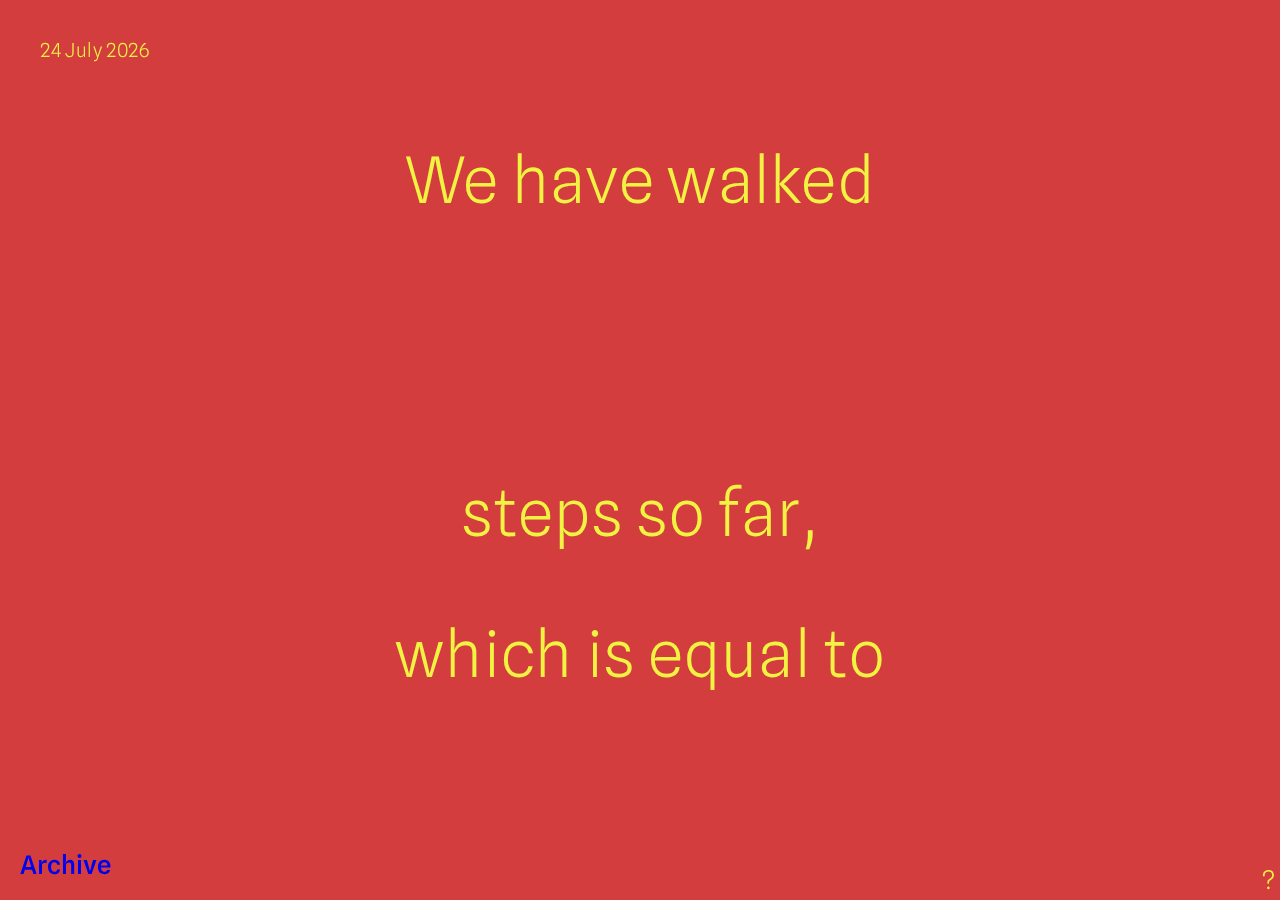
==== webapp/index.html @ 4735aadb "CSS update" ====
<!DOCTYPE HTML>
<html>
<head>
	<meta charset="UTF-8">
	<meta name="robots" content="index,follow">
	<meta name="apple-mobile-web-app-capable" content="yes">
	<meta name="viewport" content="height=device-height, initial-scale=1, maximum-scale=1, user-scalable=no">
	<meta name="description" content="Anna's coding experiments.">
	<title>Walk-er Step Count Challenge 2022 |
		<script> var today = new Date();
		var dd = String(today.getDate()).padStart(2, '0');
		var mm = today.toLocaleString('default', { month: 'long' });
		today = dd + ' ' + mm;
		document.write(today);</script>
	</title>
	<link rel="icon" type="image/x-icon" href="favicon.ico">
  <link rel="stylesheet" type="text/css" href="Jan13.css">
	<link rel="preconnect" href="https://fonts.gstatic.com" crossorigin>
	<link href="https://fonts.googleapis.com/css2?family=Spline+Sans:wght@300;500;600;700&display=swap" rel="stylesheet">
	<script src='https://ajax.googleapis.com/ajax/libs/jquery/3.2.1/jquery.min.js'></script>

<!--	<script src="Color_change.js"></script> -->

</head>
<body>
	<div class="left"><p class="date">
		<script>
			var today = new Date();
			var dd = String(today.getDate()).padStart(2, '0');
			var mm = today.toLocaleString('default', { month: 'long' });
			var yyyy = today.getFullYear();
			today = dd + ' ' + mm + ' ' + yyyy;
			document.write(today);
		</script>
	</p></div>

	<div class="center">
			<p id="above"></br>We have walked</p>
			<p id="totalresult"></p>
			<p id="below">steps so far,</p>
			<p id="above">which is equal to</p>
			<p id="KMresult"></p>
	</div>
<div class="tooltip">?
  <span class="tooltiptext"><b>UPDATE 13 January 2021</b></br> Added in today's date and new data field.</br></br>//</br></br>Anna likes to have fun with the code using the data from our walking challenge. Last year she used AfterEffects to produce a wondrous data-driven animation, and this year she is going to chronicle a different coding project day-by-day (or, more likely, whenever she has time and feels like it).</br></br>Each iteration will build on the one before (maybe) and Anna has no idea where it will end up, and that's OK by her.</span>
</div>

<script>
	//create the arrays we're about to call.
	var Steps_Total = [];
	var KM_Total = [];

$(document).ready(function(){
//Get data for total steps
$.getJSON('https://opensheet.elk.sh/1ge_ZNYXJvtNHTmuO9qp8sUx2IMug40MvEsmrXa7KXDY/TOT',
//total steps
function (data) {
		for (var i = 0; i < data.length; i++) {
			 Steps_Total.push(data[i].STEPS_TOTAL);
			 //console.log("we walked " + new Intl.NumberFormat().format(Steps_Total));
			 const Steps_Total_Format = new Intl.NumberFormat().format(Steps_Total);
			 console.log(Steps_Total_Format);
			 document.getElementById("totalresult").innerHTML = Steps_Total_Format;
			 KM_Total.push(data[i].KM_TOTAL);
			 const KM_Total_Format = new Intl.NumberFormat().format(KM_Total) + ' kilometres.';
			 console.log(KM_Total_Format);
			 document.getElementById("KMresult").innerHTML = KM_Total_Format;
		}
	}
);
})
</script>

</script>
</body>
<footer>
	<a href="archive_index.html">Archive</a>
</footer>
</html>
---- webapp/Jan13.css ----
body {
  background-color: #d33d3e;
  font-family: 'Spline Sans', sans-serif;
  text-align: center;
  color: #f0f342;
  font-weight: 300;
  overflow: hidden;
}

.center {
  vertical-align: center;
}

.date {
  position: fixed;
  top: 20px;
  left: 40px;
  font-size: 1.5vw;
  letter-spacing: 0.05vw;
  text-align: left;
  margin-bottom: 1000px;
}

p {
  color: #f0f342;
  font-weight: 300;
  border: 0px solid green;
}

footer{
  position: fixed;
  bottom: 20px;
  left: 20px;
  color: #f0f342;
  font-size: 2vw;
  font-weight: 500;
  text-align: left;
  height:auto;

}

#above{
    font-size: 5vw;
    letter-spacing: 0.1vw;
}

#below{
  font-size: 5vw;
  letter-spacing: 0.1vw;
}

#KMresult{
  font-weight: 700;
  font-size: 10vw;
  line-height: 0.01vw;
  letter-spacing: 0.1vw;
}

#totalresult {
  font-weight: 700;
  font-size: 20vw;
  line-height: 0.01vw;
  letter-spacing: 1vw;
}

/* Hyperlink styling */

a:link {
  text-decoration: none;
}

a:visited {
  text-decoration: none;
}

a:hover {
  text-decoration: underline;
}

a:active {
  text-decoration: underline;
}

.tooltip {
  position: fixed;
  bottom: 5px;
  right: 5px;
  font-size: 2vw;
  text-align: left;
  height:auto;
}

.tooltip .tooltiptext {
  visibility: hidden;
  width: 37vw;
  height: auto;
  border-radius: 6px;
  border-color: #48d244;
  border-width: 5px;
  background-color: white;
  padding: 2vw;
  font-weight: 300;
  color: #d33d3e;
  line-height: 1.2;
  bottom: 100%;

  /* Position the tooltip */
  position: absolute;
  z-index: 1;
  right: 105%;
}

.tooltip:hover .tooltiptext {
  visibility: visible;
}
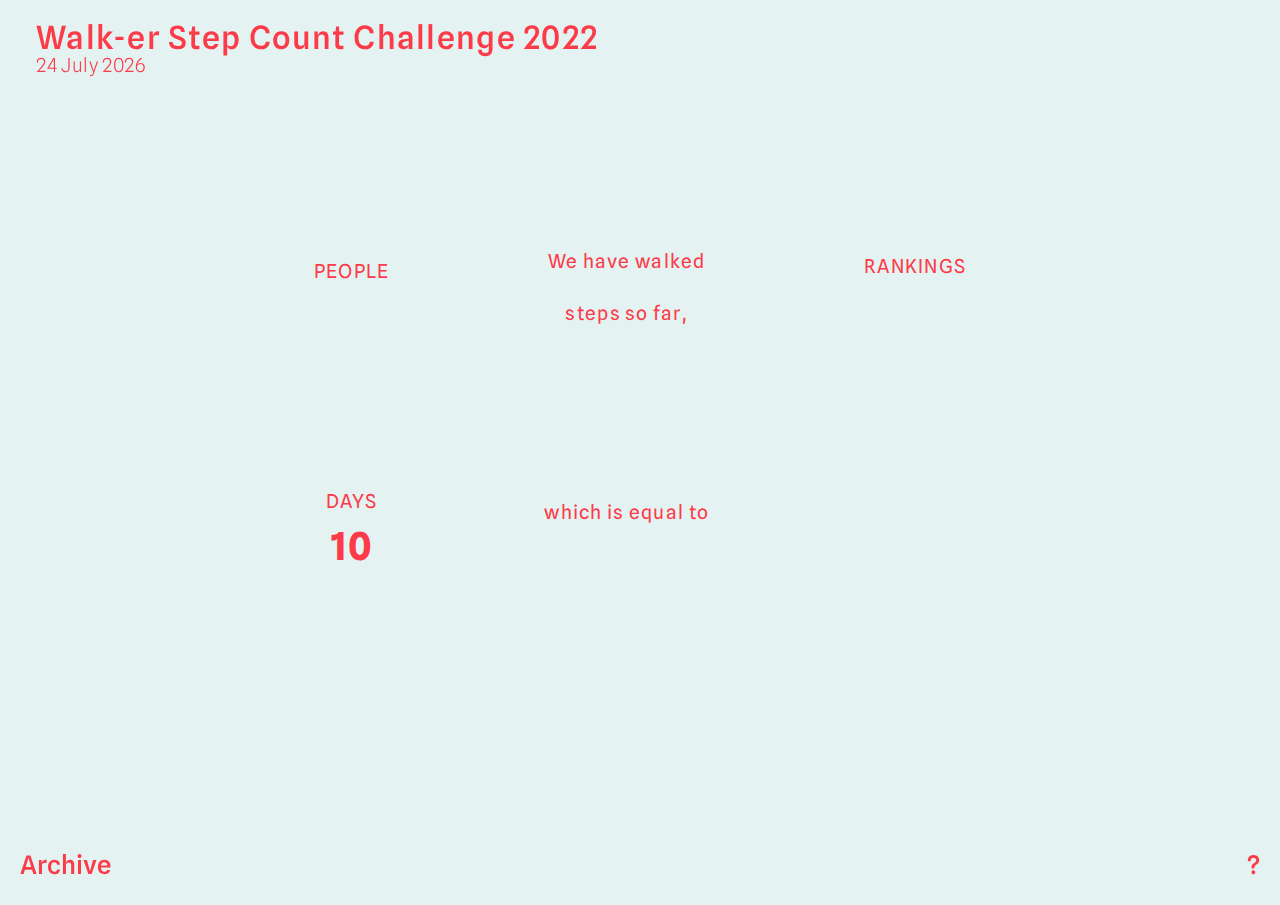
==== commit e9b9078a: "Dashboard" ====
--- a/webapp/index.html
+++ b/webapp/index.html
@@ -14,66 +14,130 @@
 		document.write(today);</script>
 	</title>
 	<link rel="icon" type="image/x-icon" href="favicon.ico">
-  <link rel="stylesheet" type="text/css" href="Jan13.css">
+  <link rel="stylesheet" type="text/css" href="dashboard.css">
 	<link rel="preconnect" href="https://fonts.gstatic.com" crossorigin>
-	<link href="https://fonts.googleapis.com/css2?family=Spline+Sans:wght@300;500;600;700&display=swap" rel="stylesheet">
+	<link href="https://fonts.googleapis.com/css2?family=Spline+Sans:wght@300;400;500;600;700&display=swap" rel="stylesheet">
 	<script src='https://ajax.googleapis.com/ajax/libs/jquery/3.2.1/jquery.min.js'></script>
 
-<!--	<script src="Color_change.js"></script> -->
+<script>
+		//create the arrays we're about to call.
+		var Steps_Total = [];
+		var input_IND = [];
+		var KM_Total = [];
+		var ppl_len = [];
+		var days_len = [];
+				var rank_1 = [];
+		var steps_avg = [];
+
+	$(document).ready(function(){
+	//Get data for total steps
+	$.getJSON('https://opensheet.elk.sh/1ge_ZNYXJvtNHTmuO9qp8sUx2IMug40MvEsmrXa7KXDY/TOT',
+	//TOT
+	function (data) {
+			for (var i = 0; i < data.length; i++) {
+				Steps_Total.push(data[i].STEPS_TOTAL);
+				//console.log("we walked " + new Intl.NumberFormat().format(Steps_Total));
+				const Steps_Total_Format = new Intl.NumberFormat().format(Steps_Total);
+				console.log(Steps_Total_Format);
+				document.getElementById("totalresult").innerHTML = Steps_Total_Format;
+
+				KM_Total.push(data[i].KM_TOTAL);
+				const KM_Total_Format = new Intl.NumberFormat().format(KM_Total) + ' km';
+				console.log(KM_Total_Format);
+				document.getElementById("KMresult").innerHTML = KM_Total_Format;
+			}
+		}
+		);
+
+		$.getJSON('https://opensheet.elk.sh/1ge_ZNYXJvtNHTmuO9qp8sUx2IMug40MvEsmrXa7KXDY/IND',
+		//IND
+		function (data) {
+				for (var i = 0; i < data.length; i++) {
+					 //input_IND.push({'rank': data[i].RANK, 'name': data[i].NAME});
+					 if (data[i].Status == "Valid" ) {
+						 input_IND.push(data)
+					 		};
+							input_IND = data
+				 input_IND.sort((a, b) => (a.RANK > b.RANK) ? 1 : -1)
+					 		};
+				data = input_IND
+						console.log(input_IND)
+
+				//RANKINGS
+																		$.each(input_IND, function(index, {RANK, NAME, StepsTotal}){
+            			$("#rank_1").append(RANK + '&emsp;'+ NAME + '&emsp;'+ StepsTotal + '<br>');
+								})
+
+								;
+
+				//Number of people
+							document.getElementById("ppl_len").innerHTML = input_IND.length -1
+
+					// KM_Total.push(data[i].KM_TOTAL);
+				//	 const KM_Total_Format = new Intl.NumberFormat().format(KM_Total) + ' km';
+					// console.log(KM_Total_Format);
+					// document.getElementById("KMresult").innerHTML = KM_Total_Format;
+
+			}
+			);
+
+		})
+
+
+
+		</script>
+	</script>
 
 </head>
+
+
+<header><p class="page_title">Walk-er Step Count Challenge 2022</p>
+	<p class="date"><script>
+		var today = new Date();
+		var dd = String(today.getDate()).padStart(2, '0');
+		var mm = today.toLocaleString('default', { month: 'long' });
+		var yyyy = today.getFullYear();
+		today = dd + ' ' + mm + ' ' + yyyy;
+		document.write(today);
+		</script></p>
+</header>
 <body>
-	<div class="left"><p class="date">
-		<script>
-			var today = new Date();
-			var dd = String(today.getDate()).padStart(2, '0');
-			var mm = today.toLocaleString('default', { month: 'long' });
-			var yyyy = today.getFullYear();
-			today = dd + ' ' + mm + ' ' + yyyy;
-			document.write(today);
-		</script>
-	</p></div>
+<div class="container">
 
-	<div class="center">
-			<p id="above"></br>We have walked</p>
-			<p id="totalresult"></p>
-			<p id="below">steps so far,</p>
-			<p id="above">which is equal to</p>
-			<p id="KMresult"></p>
-	</div>
-<div class="tooltip">?
-  <span class="tooltiptext"><b>UPDATE 13 January 2021</b></br> Added in today's date and new data field.</br></br>//</br></br>Anna likes to have fun with the code using the data from our walking challenge. Last year she used AfterEffects to produce a wondrous data-driven animation, and this year she is going to chronicle a different coding project day-by-day (or, more likely, whenever she has time and feels like it).</br></br>Each iteration will build on the one before (maybe) and Anna has no idea where it will end up, and that's OK by her.</span>
-</div>
 
-<script>
-	//create the arrays we're about to call.
-	var Steps_Total = [];
-	var KM_Total = [];
+	<div class="box-B">
+		<div class="item-lead">PEOPLE</div>
+		<div class="item-data"><p id="ppl_len"></p></div>
+		</div>
 
-$(document).ready(function(){
-//Get data for total steps
-$.getJSON('https://opensheet.elk.sh/1ge_ZNYXJvtNHTmuO9qp8sUx2IMug40MvEsmrXa7KXDY/TOT',
-//total steps
-function (data) {
-		for (var i = 0; i < data.length; i++) {
-			 Steps_Total.push(data[i].STEPS_TOTAL);
-			 //console.log("we walked " + new Intl.NumberFormat().format(Steps_Total));
-			 const Steps_Total_Format = new Intl.NumberFormat().format(Steps_Total);
-			 console.log(Steps_Total_Format);
-			 document.getElementById("totalresult").innerHTML = Steps_Total_Format;
-			 KM_Total.push(data[i].KM_TOTAL);
-			 const KM_Total_Format = new Intl.NumberFormat().format(KM_Total) + ' kilometres.';
-			 console.log(KM_Total_Format);
-			 document.getElementById("KMresult").innerHTML = KM_Total_Format;
-		}
-	}
-);
-})
-</script>
+	<div class="box-C">
+		<div class="item-lead">DAYS</div>
+		<div class="item-data"><p id="days_len">10</p></div>
+		</div>
 
-</script>
+		<div class="box-D">
+			<div class="item-lead">We have walked</div>
+			<div class="item-data-bigger"><p id="totalresult"></p></div>
+			<div class="item-lead">steps so far,</div>
+			</div>
+
+	<div class="box-E">
+				<div class="item-lead">which is equal to</div>
+					<div class="item-data-big"><p id="KMresult"></p></div>
+		</div>
+
+	<div class="box-F">
+		<div class="item-lead">RANKINGS</div>
+		<div class="item-data-ranking"><p id="rank_1"></p></div>
+		</div>
+
+
+
 </body>
 <footer>
 	<a href="archive_index.html">Archive</a>
+	<div class="tooltip">?
+	  <span class="tooltiptext"><b>UPDATE 21 January 2021</b></br>Pulling in data from another sheet and arranging data to give rankings. Experimenting with CSS grids with some effect.</br></br>//</br></br>Anna likes to have fun with the code using the data from our walking challenge. Last year she used AfterEffects to produce a wondrous data-driven animation, and this year she is going to chronicle a different coding project day-by-day (or, more likely, whenever she has time and feels like it).</br></br>Each iteration will build on the one before (maybe) and Anna has no idea where it will end up, and that's OK by her.</span>
+	</div>
 </footer>
 </html>
--- a/webapp/dashboard.css
+++ b/webapp/dashboard.css
@@ -0,0 +1,200 @@
+:root {
+  --fg: #fc3b49;
+  --bg: #e5f2f2;
+}
+
+*{
+  margin: auto;
+  padding: 0px;
+  
+  color: var(--fg);
+}
+body {
+  background-color: var(--bg);
+  width: 80vh;
+  font-family: 'Spline Sans', sans-serif;
+  text-align: center;
+  color: var(--fg);
+  font-weight: 300;
+}
+
+header{
+  width: 100%;
+  height: 10vw;
+  background-color: var(--bg);
+}
+
+footer{
+  position: fixed;
+  bottom: 20px;
+  left: 20px;
+  font-size: 2vw;
+  font-weight: 500;
+  text-align: left;
+  height:auto;
+}
+
+.page_title {
+  position: fixed;
+  top: 2vh;
+  left: 4vh;
+  font-size: 2.5vw;
+  letter-spacing: 0.1vw;
+  text-align: left;
+  font-weight: 500;
+}
+
+.date {
+  position: fixed;
+  top: 6vh;
+  left: 4vh;
+  font-size: 1.5vw;
+  letter-spacing: 0.05vw;
+  text-align: left;
+  margin-bottom: 1000px;
+}
+
+p {
+  color: var(--fg);
+  border: 0px solid green;
+}
+
+
+.container {
+  height: 65vh;
+  display: grid;
+  grid-template-areas:
+    "B D D D F"
+    "C E E E A"
+    "H H H H H";
+  column-gap:  20px;
+  row-gap:  50px;
+  margin: 5vw 0px 10vw;
+  }
+
+[class^="box-"] {
+/* To place the letter at the center */
+  display: grid;
+
+  height: 10vh; /* y / x */
+    /*-width: 2px 0px 3px;
+  padding: 10px 0px 15px;*/
+}
+
+.box-A{
+  grid-area: A;
+
+}
+.box-B{
+  grid-area: B;
+}
+.box-C{
+  grid-area: C;
+}
+.box-D{
+  grid-area: D;
+
+}
+.box-E{
+  grid-area: E;
+}
+.box-F{
+  grid-area: F;
+}
+.box-G{
+  grid-area: G;
+}
+.box-H{
+  grid-area: H;
+}
+
+.item-lead{
+  font-size: 1.5vw;
+  letter-spacing: 0.1vw;
+  text-align: left;
+  font-weight: 400;
+
+}
+
+.item-data{
+  font-size: 3vw;
+  letter-spacing: 0.05vw;
+  text-align: left;
+  font-weight: 700;
+}
+
+.item-data-big{
+  font-size: 5vw;
+  letter-spacing: 0.05vw;
+  text-align: left;
+  font-weight: 700;
+}
+
+.item-data-bigger{
+  font-size: 7vw;
+  letter-spacing: 0.05vw;
+  text-align: left;
+  font-weight: 700
+
+}
+
+.item-data-ranking{
+  font-size: 1.8vw;
+  letter-spacing: 0.05vw;
+  text-align: left;
+  font-weight: 600;
+  margin-top: 2vh;
+  line-height: 1.5;
+}
+
+/* Hyperlink styling */
+
+a:link {
+  text-decoration: none;
+}
+
+a:visited {
+  text-decoration: none;
+}
+
+a:hover {
+  text-decoration: underline;
+}
+
+a:active {
+  text-decoration: underline;
+}
+
+/* Tooltip styling */
+.tooltip {
+  position: fixed;
+  bottom: 20px;
+  right: 20px;
+  font-size: 2vw;
+  text-align: left;
+  height:auto;
+}
+
+.tooltip .tooltiptext {
+  visibility: hidden;
+  width: 37vw;
+  height: auto;
+  border-radius: 6px;
+  border-color: #48d244;
+  border-width: 5px;
+  background-color: white;
+  padding: 2vw;
+  font-weight: 300;
+  color: var(--fg);
+  line-height: 1.2;
+  bottom: 100%;
+
+  /* Position the tooltip */
+  position: absolute;
+  z-index: 1;
+  right: 105%;
+}
+
+.tooltip:hover .tooltiptext {
+  visibility: visible;
+}
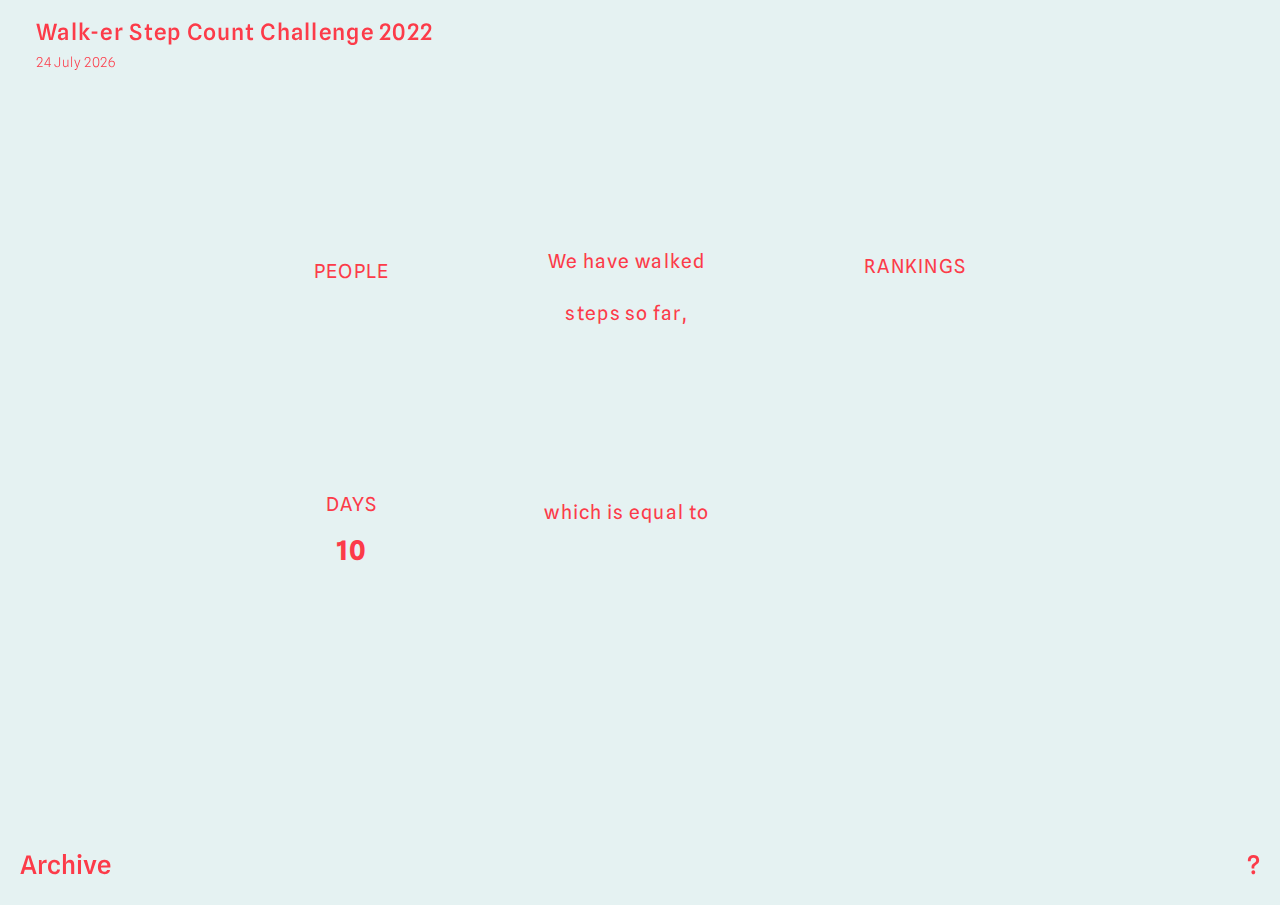
==== commit a91779f7: "Change to archive link" ====
--- a/webapp/index.html
+++ b/webapp/index.html
@@ -26,7 +26,7 @@
 		var KM_Total = [];
 		var ppl_len = [];
 		var days_len = [];
-				var rank_1 = [];
+		var rank_1 = [];
 		var steps_avg = [];
 
 	$(document).ready(function(){
@@ -64,7 +64,7 @@
 						console.log(input_IND)
 
 				//RANKINGS
-																		$.each(input_IND, function(index, {RANK, NAME, StepsTotal}){
+									$.each(input_IND, function(index, {RANK, NAME, StepsTotal}){
             			$("#rank_1").append(RANK + '&emsp;'+ NAME + '&emsp;'+ StepsTotal + '<br>');
 								})
 
@@ -82,9 +82,6 @@
 			);
 
 		})
-
-
-
 		</script>
 	</script>
 
@@ -135,7 +132,7 @@
 
 </body>
 <footer>
-	<a href="archive_index.html">Archive</a>
+	<a href="Archive/archive_index.html">Archive</a>
 	<div class="tooltip">?
 	  <span class="tooltiptext"><b>UPDATE 21 January 2021</b></br>Pulling in data from another sheet and arranging data to give rankings. Experimenting with CSS grids with some effect.</br></br>//</br></br>Anna likes to have fun with the code using the data from our walking challenge. Last year she used AfterEffects to produce a wondrous data-driven animation, and this year she is going to chronicle a different coding project day-by-day (or, more likely, whenever she has time and feels like it).</br></br>Each iteration will build on the one before (maybe) and Anna has no idea where it will end up, and that's OK by her.</span>
 	</div>
--- a/webapp/dashboard.css
+++ b/webapp/dashboard.css
@@ -6,7 +6,7 @@
 *{
   margin: auto;
   padding: 0px;
-  
+
   color: var(--fg);
 }
 body {
@@ -38,7 +38,7 @@
   position: fixed;
   top: 2vh;
   left: 4vh;
-  font-size: 2.5vw;
+  font-size: 2.5vh;
   letter-spacing: 0.1vw;
   text-align: left;
   font-weight: 500;
@@ -48,7 +48,7 @@
   position: fixed;
   top: 6vh;
   left: 4vh;
-  font-size: 1.5vw;
+  font-size: 1.5vh;
   letter-spacing: 0.05vw;
   text-align: left;
   margin-bottom: 1000px;
@@ -117,21 +117,21 @@
 }
 
 .item-data{
-  font-size: 3vw;
+  font-size: 3vh;
   letter-spacing: 0.05vw;
   text-align: left;
   font-weight: 700;
 }
 
 .item-data-big{
-  font-size: 5vw;
+  font-size: 5vh;
   letter-spacing: 0.05vw;
   text-align: left;
   font-weight: 700;
 }
 
 .item-data-bigger{
-  font-size: 7vw;
+  font-size: 7vh;
   letter-spacing: 0.05vw;
   text-align: left;
   font-weight: 700
@@ -139,7 +139,7 @@
 }
 
 .item-data-ranking{
-  font-size: 1.8vw;
+  font-size: 1.7vh;
   letter-spacing: 0.05vw;
   text-align: left;
   font-weight: 600;
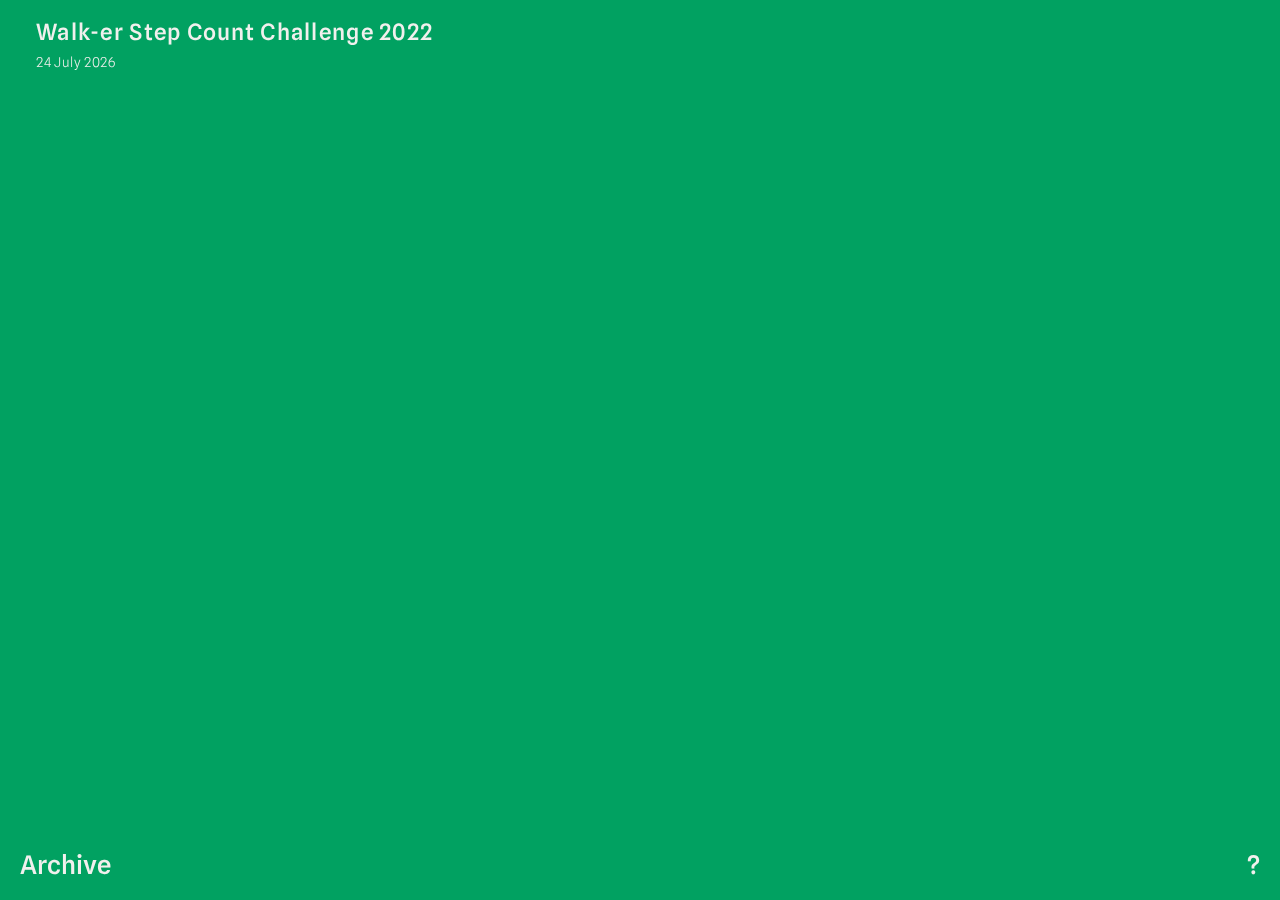
==== commit 373b0dba: "Late night update" ====
--- a/webapp/index.html
+++ b/webapp/index.html
@@ -14,79 +14,11 @@
 		document.write(today);</script>
 	</title>
 	<link rel="icon" type="image/x-icon" href="favicon.ico">
-  <link rel="stylesheet" type="text/css" href="dashboard.css">
+  <link rel="stylesheet" type="text/css" href="Jan21.css">
 	<link rel="preconnect" href="https://fonts.gstatic.com" crossorigin>
 	<link href="https://fonts.googleapis.com/css2?family=Spline+Sans:wght@300;400;500;600;700&display=swap" rel="stylesheet">
 	<script src='https://ajax.googleapis.com/ajax/libs/jquery/3.2.1/jquery.min.js'></script>
-
-<script>
-		//create the arrays we're about to call.
-		var Steps_Total = [];
-		var input_IND = [];
-		var KM_Total = [];
-		var ppl_len = [];
-		var days_len = [];
-		var rank_1 = [];
-		var steps_avg = [];
-
-	$(document).ready(function(){
-	//Get data for total steps
-	$.getJSON('https://opensheet.elk.sh/1ge_ZNYXJvtNHTmuO9qp8sUx2IMug40MvEsmrXa7KXDY/TOT',
-	//TOT
-	function (data) {
-			for (var i = 0; i < data.length; i++) {
-				Steps_Total.push(data[i].STEPS_TOTAL);
-				//console.log("we walked " + new Intl.NumberFormat().format(Steps_Total));
-				const Steps_Total_Format = new Intl.NumberFormat().format(Steps_Total);
-				console.log(Steps_Total_Format);
-				document.getElementById("totalresult").innerHTML = Steps_Total_Format;
-
-				KM_Total.push(data[i].KM_TOTAL);
-				const KM_Total_Format = new Intl.NumberFormat().format(KM_Total) + ' km';
-				console.log(KM_Total_Format);
-				document.getElementById("KMresult").innerHTML = KM_Total_Format;
-			}
-		}
-		);
-
-		$.getJSON('https://opensheet.elk.sh/1ge_ZNYXJvtNHTmuO9qp8sUx2IMug40MvEsmrXa7KXDY/IND',
-		//IND
-		function (data) {
-				for (var i = 0; i < data.length; i++) {
-					 //input_IND.push({'rank': data[i].RANK, 'name': data[i].NAME});
-					 if (data[i].Status == "Valid" ) {
-						 input_IND.push(data)
-					 		};
-							input_IND = data
-				 input_IND.sort((a, b) => (a.RANK > b.RANK) ? 1 : -1)
-					 		};
-				data = input_IND
-						console.log(input_IND)
-
-				//RANKINGS
-									$.each(input_IND, function(index, {RANK, NAME, StepsTotal}){
-            			$("#rank_1").append(RANK + '&emsp;'+ NAME + '&emsp;'+ StepsTotal + '<br>');
-								})
-
-								;
-
-				//Number of people
-							document.getElementById("ppl_len").innerHTML = input_IND.length -1
-
-					// KM_Total.push(data[i].KM_TOTAL);
-				//	 const KM_Total_Format = new Intl.NumberFormat().format(KM_Total) + ' km';
-					// console.log(KM_Total_Format);
-					// document.getElementById("KMresult").innerHTML = KM_Total_Format;
-
-			}
-			);
-
-		})
-		</script>
-	</script>
-
 </head>
-
 
 <header><p class="page_title">Walk-er Step Count Challenge 2022</p>
 	<p class="date"><script>
@@ -98,43 +30,53 @@
 		document.write(today);
 		</script></p>
 </header>
+
 <body>
-<div class="container">
+	<div class="container"><div id="outputDiv"></div></div>
+</body>
+		<script async>
+				//create the arrays we're about to call.
+				var newTable = "<table>";
+				var Steps_Total = [];
+				var Steps_Total_Format = [];
+
+			$(document).ready(function(){
+
+				$.getJSON('https://opensheet.elk.sh/1ge_ZNYXJvtNHTmuO9qp8sUx2IMug40MvEsmrXa7KXDY/IND',
+				//IND
+				function (data) {
+						for (var i = 0; i < data.length; i++) {
+							 //get all data
+							 if (data[i].Status == "Valid" ) {
+								 input_IND.push(data)
+							 		};
+									input_IND = data
+
+									input_IND.sort((a, b) => (a.RANK > b.RANK) ? 1 : -1)
+							 		};
+
+						data = input_IND;
+						// console.log(input_IND[0].RANK);
 
 
-	<div class="box-B">
-		<div class="item-lead">PEOPLE</div>
-		<div class="item-data"><p id="ppl_len"></p></div>
-		</div>
+						for (var i = 1; i < input_IND.length; i++) {
+							Steps_Total = input_IND[i].StepsTotal;
+			 			 	var Steps_Total_Format = new Intl.NumberFormat().format(Steps_Total);
+							newTable += "<tr><td class='rank'>"+input_IND[i].RANK+"</td>"+"<td class='name'>"+input_IND[i].NAME+"</td>"+"<td class='steps'>"+Steps_Total_Format+"</td></tr>";
+							}
+						newTable += "</table>";
+						//console.log(newTable);
+							document.getElementById("outputDiv").innerHTML = newTable;
+						}
+					);
 
-	<div class="box-C">
-		<div class="item-lead">DAYS</div>
-		<div class="item-data"><p id="days_len">10</p></div>
-		</div>
+				})
+				</script>
 
-		<div class="box-D">
-			<div class="item-lead">We have walked</div>
-			<div class="item-data-bigger"><p id="totalresult"></p></div>
-			<div class="item-lead">steps so far,</div>
-			</div>
-
-	<div class="box-E">
-				<div class="item-lead">which is equal to</div>
-					<div class="item-data-big"><p id="KMresult"></p></div>
-		</div>
-
-	<div class="box-F">
-		<div class="item-lead">RANKINGS</div>
-		<div class="item-data-ranking"><p id="rank_1"></p></div>
-		</div>
-
-
-
-</body>
 <footer>
 	<a href="Archive/archive_index.html">Archive</a>
 	<div class="tooltip">?
-	  <span class="tooltiptext"><b>UPDATE 21 January 2021</b></br>Pulling in data from another sheet and arranging data to give rankings. Experimenting with CSS grids with some effect.</br></br>//</br></br>Anna likes to have fun with the code using the data from our walking challenge. Last year she used AfterEffects to produce a wondrous data-driven animation, and this year she is going to chronicle a different coding project day-by-day (or, more likely, whenever she has time and feels like it).</br></br>Each iteration will build on the one before (maybe) and Anna has no idea where it will end up, and that's OK by her.</span>
+	  <span class="tooltiptext"><b>UPDATE 21 January 2021</b></br>Pulling in data from another sheet and arranging data to give rankings.</br></br>//</br></br>Anna likes to have fun with the code using the data from our walking challenge. Last year she used AfterEffects to produce a wondrous data-driven animation, and this year she is going to chronicle a different coding project day-by-day (or, more likely, whenever she has time and feels like it).</br></br>Each iteration will build on the one before (maybe) and Anna has no idea where it will end up, and that's OK by her.</span>
 	</div>
 </footer>
 </html>
--- a/webapp/Jan21.css
+++ b/webapp/Jan21.css
@@ -0,0 +1,159 @@
+:root {
+  --fg: #f1f0ed;
+  --bg: #01a161;
+}
+
+*{
+  margin: auto;
+  padding: 0px;
+  color: var(--fg);
+}
+body {
+  background-color: var(--bg);
+  width: 80%;
+  font-family: 'Spline Sans', sans-serif;
+  text-align: center;
+  color: var(--fg);
+  font-weight: 300;
+}
+
+header{
+  width: 100%;
+  height: 10vw;
+  background-color: var(--bg);
+}
+
+footer{
+  position: fixed;
+  bottom: 20px;
+  left: 20px;
+  font-size: 2vw;
+  font-weight: 500;
+  text-align: left;
+  height:auto;
+}
+
+.page_title {
+  position: fixed;
+  top: 2vh;
+  left: 4vh;
+  font-size: 2.5vh;
+  letter-spacing: 0.1vw;
+  text-align: left;
+  font-weight: 500;
+  color: var(--fg);
+}
+
+.date {
+  position: fixed;
+  top: 6vh;
+  left: 4vh;
+  font-size: 1.5vh;
+  letter-spacing: 0.05vw;
+  text-align: left;
+  margin-bottom: 1000px;
+  color: var(--fg);
+}
+
+p {
+  color: var(--bg);
+  border: 0px solid green;
+}
+
+
+.container {
+  height: 65vh;
+  max-height: 65vh;
+  width: 60%;
+  }
+
+  table {
+    width: 100%;
+    border-spacing:1vh;
+  }
+
+
+  tr {
+  height: 5.8%;
+  margin: 1.5vh;
+
+  }
+
+  .rank{
+    width: 10%;
+    text-align: right;
+    vertical-align: bottom;
+    font-size: 2vw;
+    padding-right: 1vw;
+    padding-bottom: 0.5vw;
+    font-weight: 500;
+  }
+
+  .name{
+    width: 60%;
+    text-align: left;
+    vertical-align: bottom;
+    font-size: 3vw;
+    font-weight: 400;
+  }
+
+  .steps{
+    width: 30%;
+    text-align: right;
+    vertical-align: bottom;
+    font-size: 3vw;
+    font-weight: 300;
+  }
+
+
+/* Hyperlink styling */
+
+a:link {
+  text-decoration: none;
+}
+
+a:visited {
+  text-decoration: none;
+}
+
+a:hover {
+  text-decoration: underline;
+}
+
+a:active {
+  text-decoration: underline;
+}
+
+/* Tooltip styling */
+.tooltip {
+  position: fixed;
+  bottom: 20px;
+  right: 20px;
+  font-size: 2vw;
+  text-align: left;
+  height:auto;
+}
+
+.tooltip .tooltiptext {
+  visibility: hidden;
+  width: 37vw;
+  height: auto;
+  border-radius: 6px;
+  border-color: #48d244;
+  border-width: 5px;
+  background-color: white;
+  padding: 2vw;
+  font-weight: 300;
+  color: var(--bg);
+  line-height: 1.2;
+  bottom: 100%;
+
+  /* Position the tooltip */
+  position: absolute;
+  z-index: 1;
+  right: 105%;
+}
+
+.tooltip:hover .tooltiptext {
+  visibility: visible;
+}
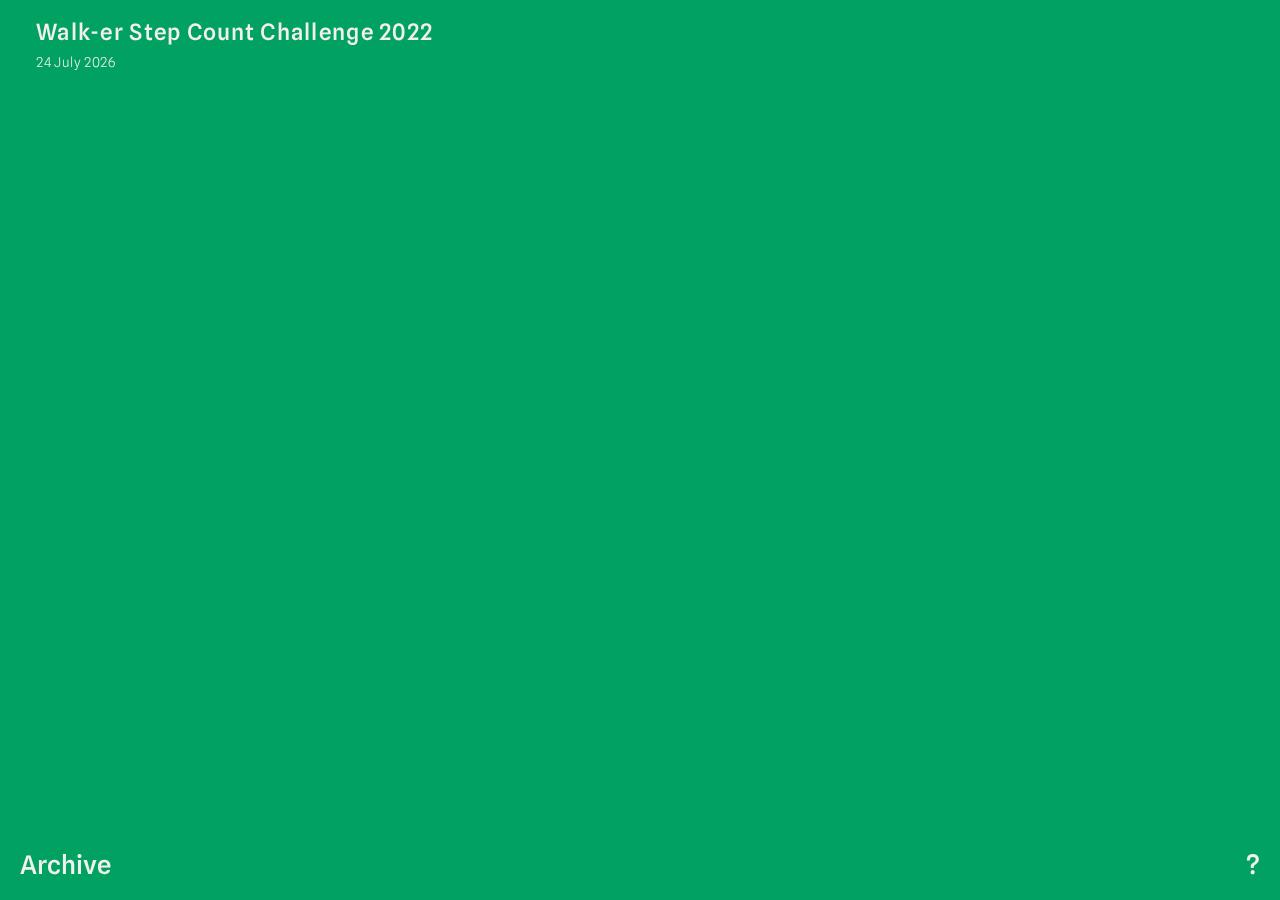
==== commit 34faf1f1: "CSS update" ====
--- a/webapp/index.html
+++ b/webapp/index.html
@@ -76,7 +76,7 @@
 <footer>
 	<a href="Archive/archive_index.html">Archive</a>
 	<div class="tooltip">?
-	  <span class="tooltiptext"><b>UPDATE 21 January 2021</b></br>Pulling in data from another sheet and arranging data to give rankings.</br></br>//</br></br>Anna likes to have fun with the code using the data from our walking challenge. Last year she used AfterEffects to produce a wondrous data-driven animation, and this year she is going to chronicle a different coding project day-by-day (or, more likely, whenever she has time and feels like it).</br></br>Each iteration will build on the one before (maybe) and Anna has no idea where it will end up, and that's OK by her.</span>
+	  <span class="tooltiptext"><b style="color: var(--bg)">UPDATE 21 January 2021</b></br>Pulling in data from another sheet and arranging data to give rankings.</br></br>//</br></br>Anna likes to have fun with the code using the data from our walking challenge. Last year she used AfterEffects to produce a wondrous data-driven animation, and this year she is going to chronicle a different coding project day-by-day (or, more likely, whenever she has time and feels like it).</br></br>Each iteration will build on the one before (maybe) and Anna has no idea where it will end up, and that's OK by her.</span>
 	</div>
 </footer>
 </html>
--- a/webapp/Jan21.css
+++ b/webapp/Jan21.css
@@ -75,7 +75,7 @@
 
   tr {
   height: 5.8%;
-  margin: 1.5vh;
+  margin: 2vh;
 
   }
 
@@ -83,9 +83,9 @@
     width: 10%;
     text-align: right;
     vertical-align: bottom;
-    font-size: 2vw;
-    padding-right: 1vw;
-    padding-bottom: 0.5vw;
+    font-size: 2vh;
+    padding-right: 0.8vw;
+    padding-bottom: 0.6vh;
     font-weight: 500;
   }
 
@@ -93,7 +93,7 @@
     width: 60%;
     text-align: left;
     vertical-align: bottom;
-    font-size: 3vw;
+    font-size: 3vh;
     font-weight: 400;
   }
 
@@ -101,8 +101,10 @@
     width: 30%;
     text-align: right;
     vertical-align: bottom;
-    font-size: 3vw;
+    font-size: 3vh;
     font-weight: 300;
+    letter-spacing: 0.1vw;
+    font-kerning: none;
   }
 
 
@@ -132,6 +134,8 @@
   font-size: 2vw;
   text-align: left;
   height:auto;
+  font-size: 3vh;
+
 }
 
 .tooltip .tooltiptext {
